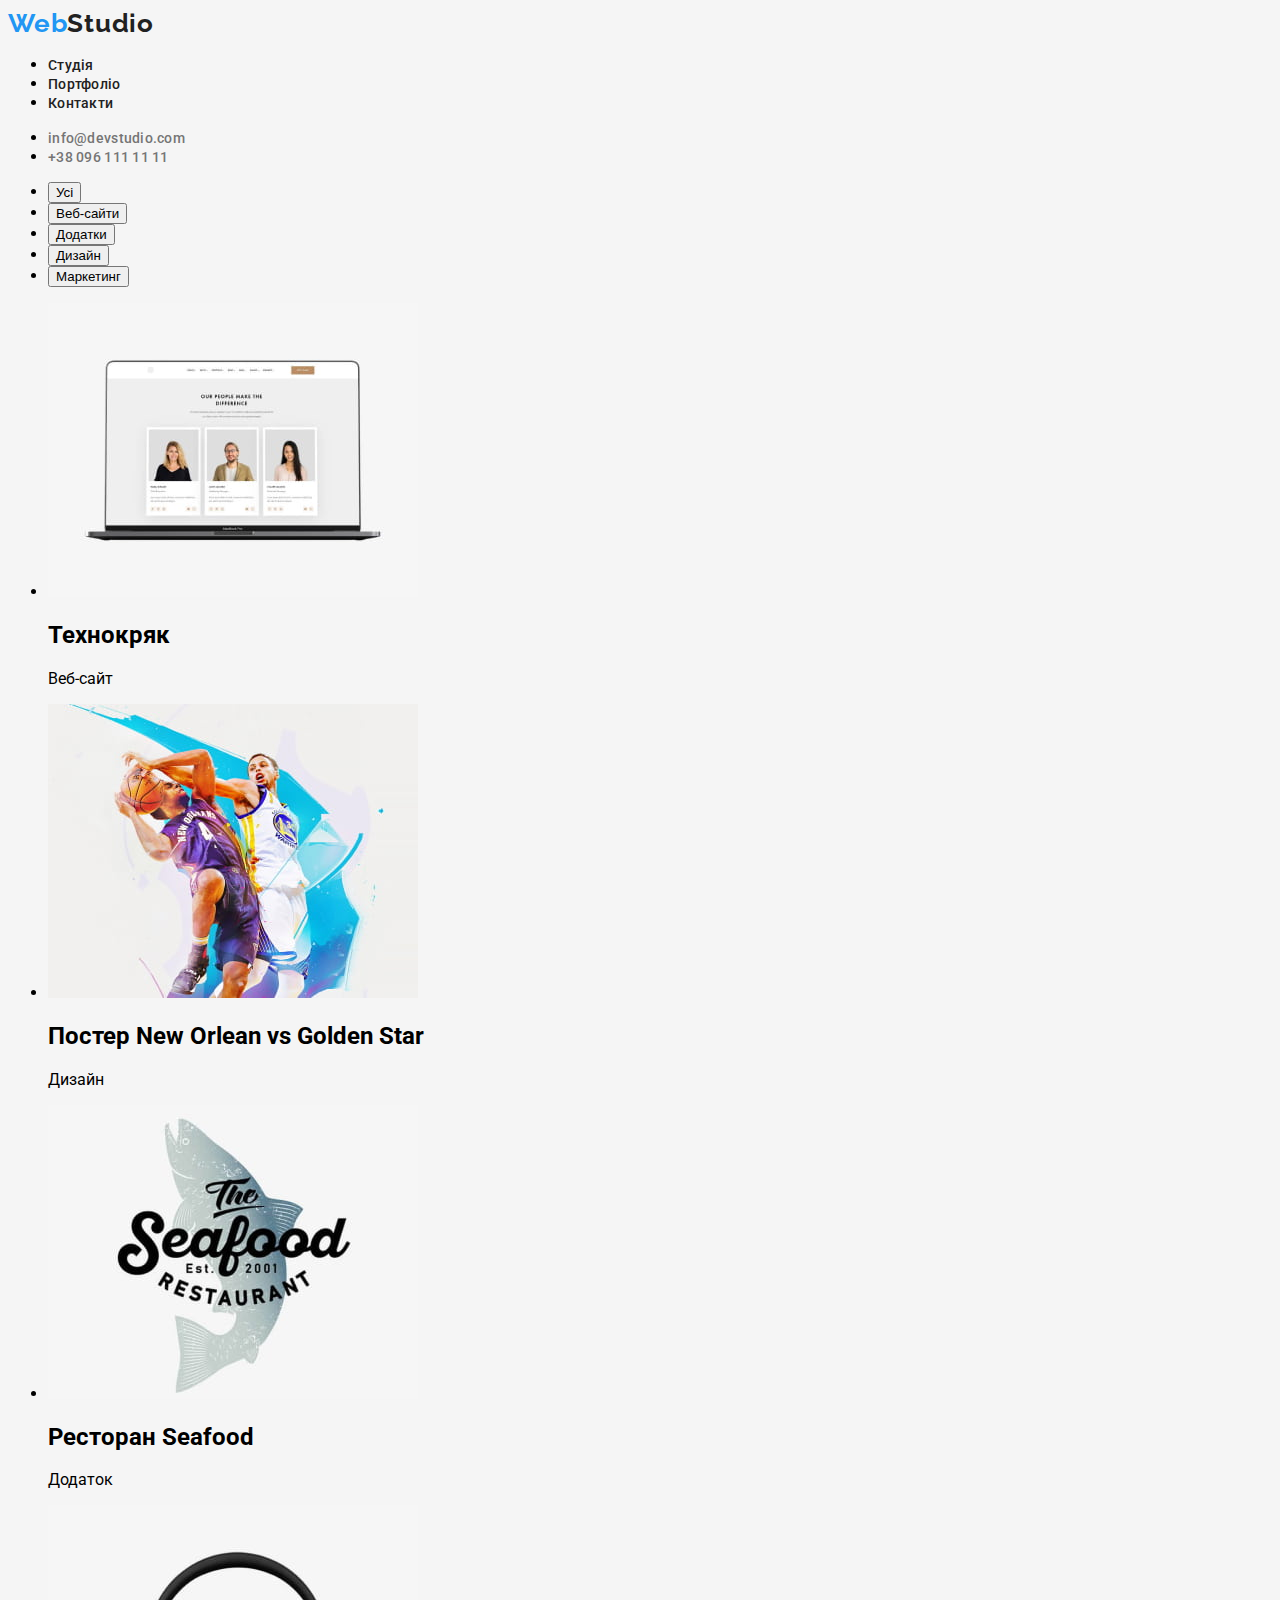
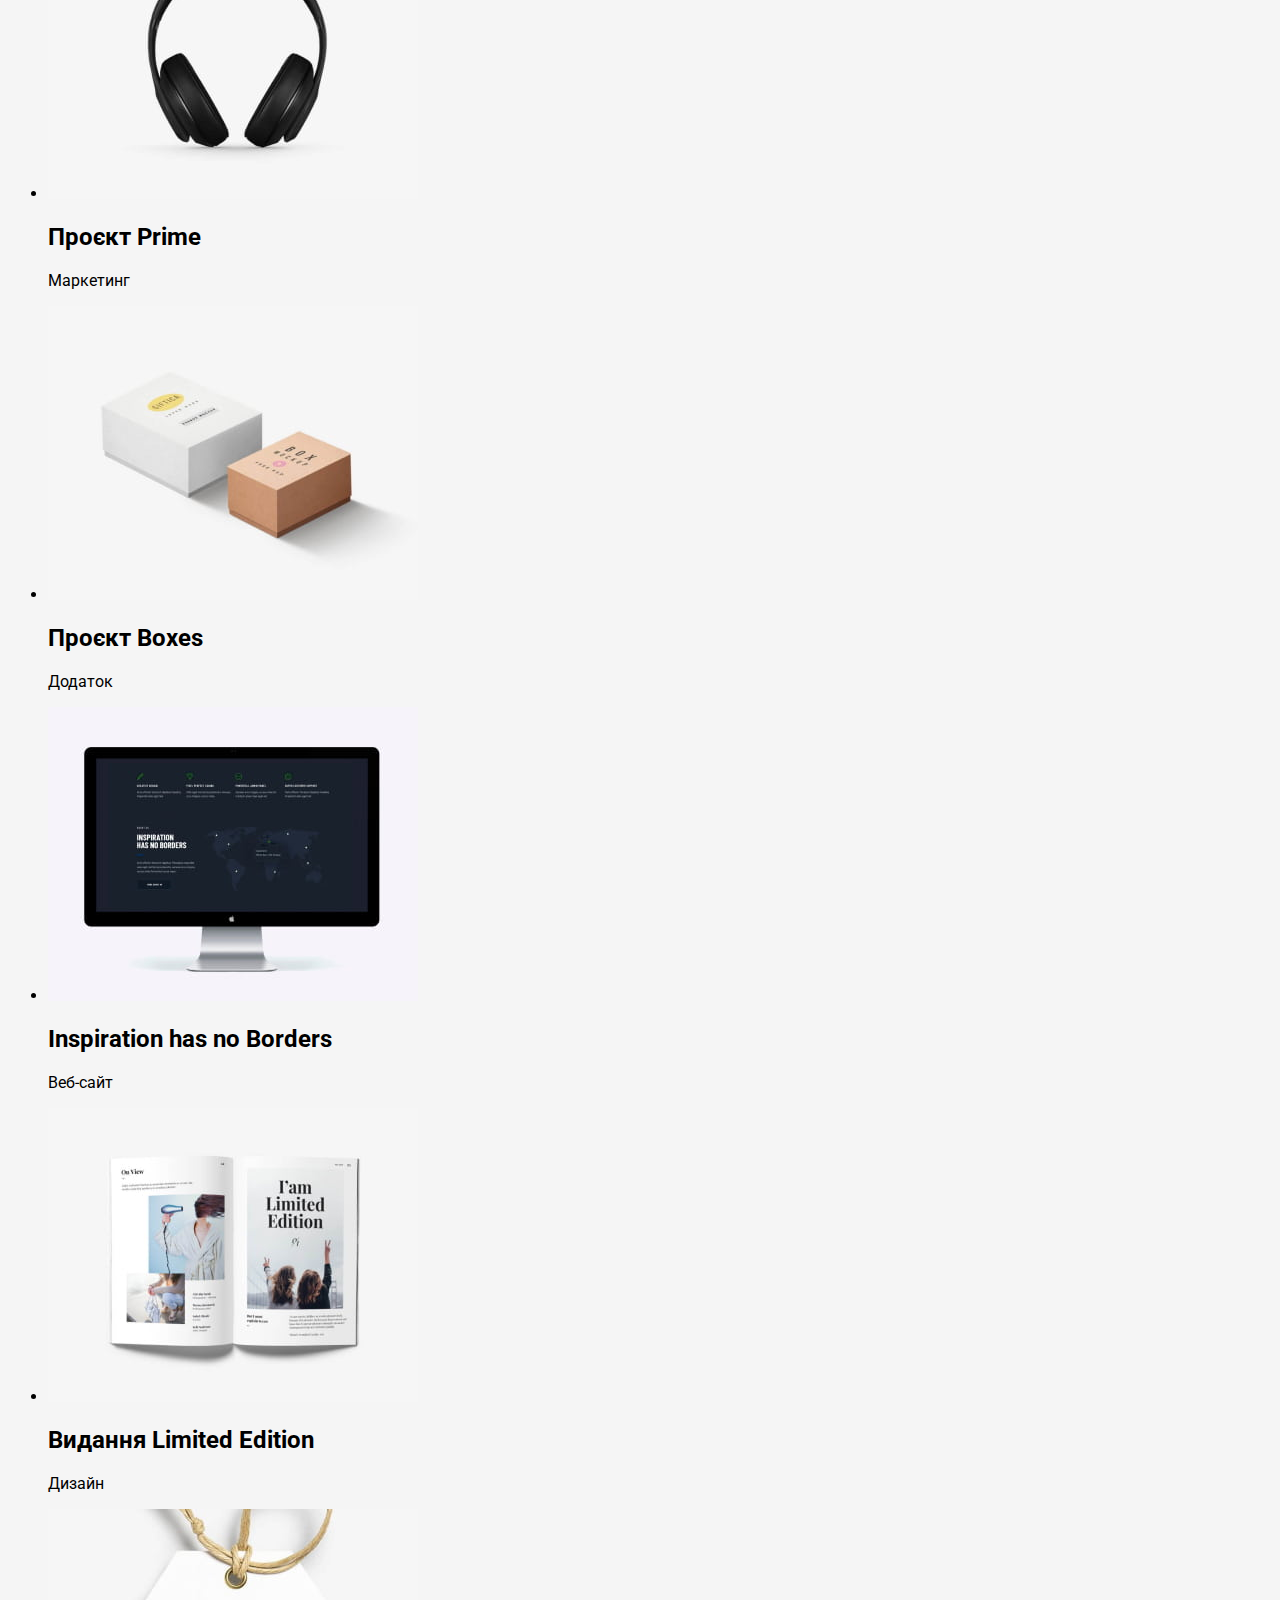
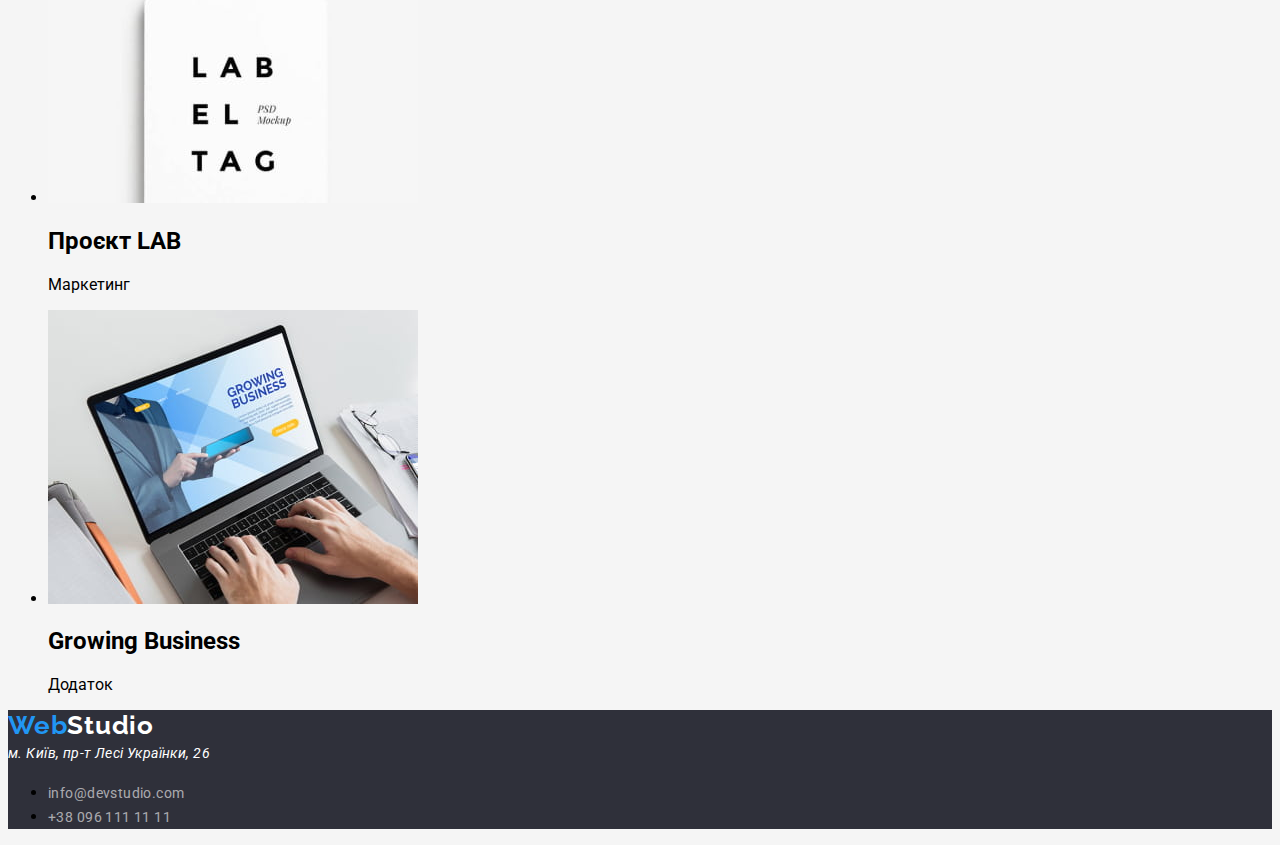
==== portfolio.html @ 37d62a40 "Додано сторінку та підключено стилі" ====
<!DOCTYPE html>
<html lang="uk">

<head>
    <meta charset="UTF-8">
    <meta http-equiv="X-UA-Compatible" content="IE=edge">
    <meta name="viewport" content="width=device-width, initial-scale=1.0">
    <link rel="stylesheet" href="./css/styles.css" />
    <link rel="preconnect" href="https://fonts.googleapis.com">
    <link rel="preconnect" href="https://fonts.gstatic.com" crossorigin>
    <link href="https://fonts.googleapis.com/css2?family=Roboto:wght@400;500;700;900&display=swap" rel="stylesheet">
    <link href="https://fonts.googleapis.com/css2?family=Raleway:wght@700&display=swap" rel="stylesheet">
    <title>WebStudio</title>
</head>
<body>
    <header>
        <nav>
            <a class="logo" href="./index.html" lang="en"><span class="logo-second-color">Web</span>Studio</a>
            <ul>
                <li><a href="#" class="nav-style">Студія</a></li>
                <li><a href="./portfolio.html" class="nav-style">Портфоліо</a></li>
                <li><a href="#" class="nav-style">Контакти</a></li>
            </ul>
        </nav>
        <ul>
            <li><a href="mailto:info@devstudio.com" lang="en" class="nav-contacts">info@devstudio.com</a></li>
            <li><a href="tel:+380961111111" class="nav-contacts">+38 096 111 11 11</a></li>
        </ul>
    </header>

    <main>
        <!-- <h1>Портфоліо</h1> -->
        <ul>
            <li><button type="button" class="#">Усі</button></li>
            <li><button type="button" class="#">Веб-сайти</button></li>
            <li><button type="button" class="#">Додатки</button></li>
            <li><button type="button" class="#">Дизайн</button></li>
            <li><button type="button" class="#">Маркетинг</button></li>
        </ul>
        <ul>
            <li>
                <img src="./images/website.jpg" alt="Веб-сайт" width="370">
                <h2>Технокряк</h2>
                <p>Веб-сайт</p>
            </li>
            <li>
                <img src="./images/poster.jpg" alt="Постер із зображенням баскетбольного поєдинку" width="370">
                <h2>Постер New Orlean vs Golden Star</h2>
                <p>Дизайн</p>
            </li>
            <li>
                <img src="./images/restaurant_logo.jpg" alt="Логотип ресторану морепродуктів" width="370">
                <h2>Ресторан Seafood</h2>
                <p>Додаток</p>
            </li>
            <li>
                <img src="./images/headphones.jpg" alt="Навушники" width="370">
                <h2>Проєкт Prime</h2>
                <p>Маркетинг</p>
            </li>
            <li>
                <img src="./images/boxes.jpg" alt="Дві коробки" width="370">
                <h2>Проєкт Boxes</h2>
                <p>Додаток</p>
            </li>
            <li>
                <img src="./images/computer.jpg" alt="Монітор комп'ютеру" width="370">
                <h2>Inspiration has no Borders</h2>
                <p>Веб-сайт</p>
            </li>
            <li>
                <img src="./images/magazine.jpg" alt="Розгорнутий журнал" width="370">
                <h2>Видання Limited Edition</h2>
                <p>Дизайн</p>
            </li>
            <li>
                <img src="./images/label.jpg" alt="Ярлик із назвою проєкту" width="370">
                <h2>Проєкт LAB</h2>
                <p>Маркетинг</p>
            </li>
            <li>
                <img src="./images/business_app.jpg" alt="Додаток для бізнесу на ноутбуці" width="370">
                <h2>Growing Business</h2>
                <p>Додаток</p>
            </li>
        </ul>
    </main>

    <footer class="footer">
        <a class="logo" href="/" lang="en"><span class="logo-second-color">Web</span><span class="footer-logo">Studio</span></a>
        <address class="adress">м. Київ, пр-т Лесі Українки, 26</address>
        <ul>
            <li><a href="mailto:info@devstudio.com" lang="en" class="footer-contacts">info@devstudio.com</a></li>
            <li><a href="tel:+380961111111" class="footer-contacts">+38 096 111 11 11</a></li>
        </ul>
    </footer>
</body>
</html>
---- css/styles.css ----
:root{
--color-text-primary: #212121;
--color-text-secondary: #757575;
--color-active: #2196F3;
}

body{
font-family: 'Roboto', sans-serif;
background: #F5F5F5;
}

.logo, .logo-second-color{
text-decoration: none;
}

.logo{
    width: 145px;
    height: 31px;
    left: 215px;
    top: 24px;
    font-family: 'Raleway', sans-serif;
    font-weight: 700;
    font-size: 26px;
    line-height: 31px;
    letter-spacing: 0.03em;
    color: var(--color-text-primary);
    }


.logo-second-color{
    color: var(--color-active);
}

.nav-style{
    width: 72px;
    height: 16px;
    left: 548px;
    top: 32px;
    font-weight: 500;
    font-size: 14px;
    line-height: 16px;
    letter-spacing: 0.02em;
    color: var(--color-text-primary);
    text-decoration: none;

}



.nav-contacts{
    color: var(--color-text-secondary);
    height: 16px;
    width: 122px;
    left: 1263px;
    top: 32px;
    font-weight: 500;
    font-size: 14px;
    line-height: 16px;
    letter-spacing: 0.02em;
    text-decoration: none;
}

.nav-style:hover,
.nav-contacts:hover{
    color: var(--color-active);
}

.nav-style:focus-visible,
.nav-contacts:focus-visible {
    color: var(--color-active);
    /* border: 0px; */
}

.hero-section{
    background-color: #2F303A;
    width: 1600px;
    height: 600px;
    left: 0px;
    top: 80px;

}

.hero-title{
    width: 696px;
    height: 120px;
    left: 452px;
    top: 280px;
    position: absolute;
    font-weight: 900;
    font-size: 44px;
    line-height: 60px;
    text-align: center;
    letter-spacing: 0.06em;
    text-transform: uppercase;
    color: #FFFFFF;
}

.hero-button{
    background-color: var(--color-active);
    box-shadow: 0px 4px 4px rgba(0, 0, 0, 0.15);
    position: absolute;
    border-radius: 4px;
    width: 216px;
    height: 50px;
    left: 692px;
    top: 430px;
    /* margin: 692px, 30px, 692px, 200px; */
}

.hero-button-text{
    width: 152px;
    height: 30px;
    left: 724px;
    top: 440px;
    font-weight: 700;
    font-size: 16px;
    line-height: 30px;
    align-items: center;
    text-align: center;
    letter-spacing: 0.06em;
    color: #FFFFFF;
    cursor: pointer;
}

.benefits h3 {
    width: 270px;
        height: 16px;
        left: 215px;
        top: 774px;
        font-weight: 700;
        font-size: 14px;
        line-height: 16px;
        letter-spacing: 0.03em;
}

.benefits p {
    width: 270px;
    height: 72px;
    left: 215px;
    top: 800px;
    font-size: 14px;
    line-height: 24px;
    letter-spacing: 0.03em;
    color: var(--color-text-secondary);
}

.activity > h2 {
    /* position: absolute;
    width: 366px;
    height: 42px;
    left: 617px;
    top: 966px; */
    font-weight: 700;
    font-size: 36px;
    line-height: 42px;
    text-align: center;
    letter-spacing: 0.03em;
    color: var(--color-text-primary);
}

.team > h2 {
    /* position: absolute;
    width: 264px;
    height: 42px;
    left: 668px;
    top: 1540px; */
    font-weight: 700;
    font-size: 36px;
    line-height: 42px;
    text-align: center;
    letter-spacing: 0.03em;
    color: var(--color-text-primary);
}

.team h3{
    /* position: absolute;
    height: 19px;
    top: 1922px; */
    font-weight: 500;
    font-size: 16px;
    line-height: 19px;
    /* text-align: center; */
    letter-spacing: 0.03em;
    color: var(--color-text-primary);
}

.team p{
    /* position: absolute;
        width: 147px;
        height: 19px;
        left: 577px;
        top: 1951px; */
        font-size: 16px;
        line-height: 19px;
        /* text-align: center; */
        letter-spacing: 0.03em;
        color: var(--color-text-secondary);
}

.footer{
    background-color: #2F303A;
}

.footer-logo{
    color: #FFFFFF;
}

.adress{
    
        font-size: 14px;
        line-height: 24px;
        letter-spacing: 0.03em;
        color: #FFFFFF;
}

.footer-contacts{

    font-size: 14px;
    line-height: 24px;
    letter-spacing: 0.03em;
    color: rgba(255, 255, 255, 0.6);
    text-decoration: none;

}
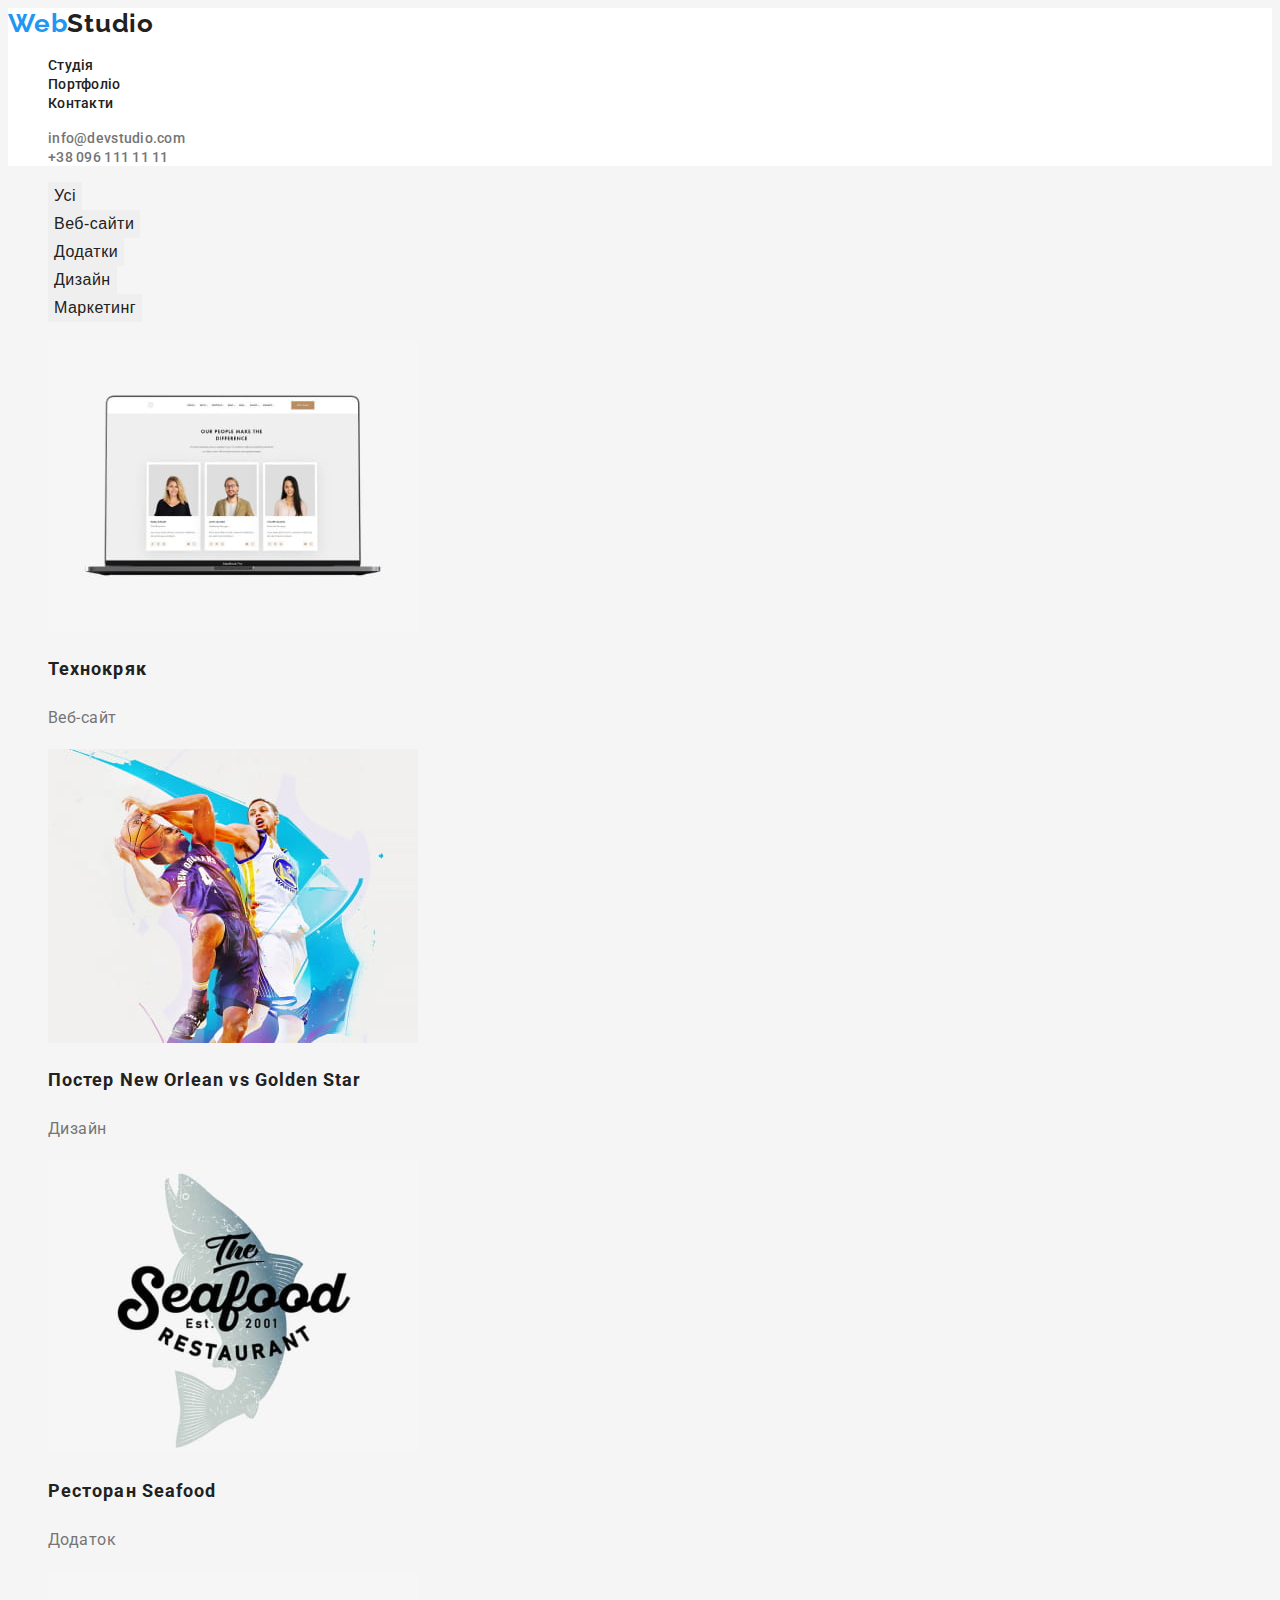
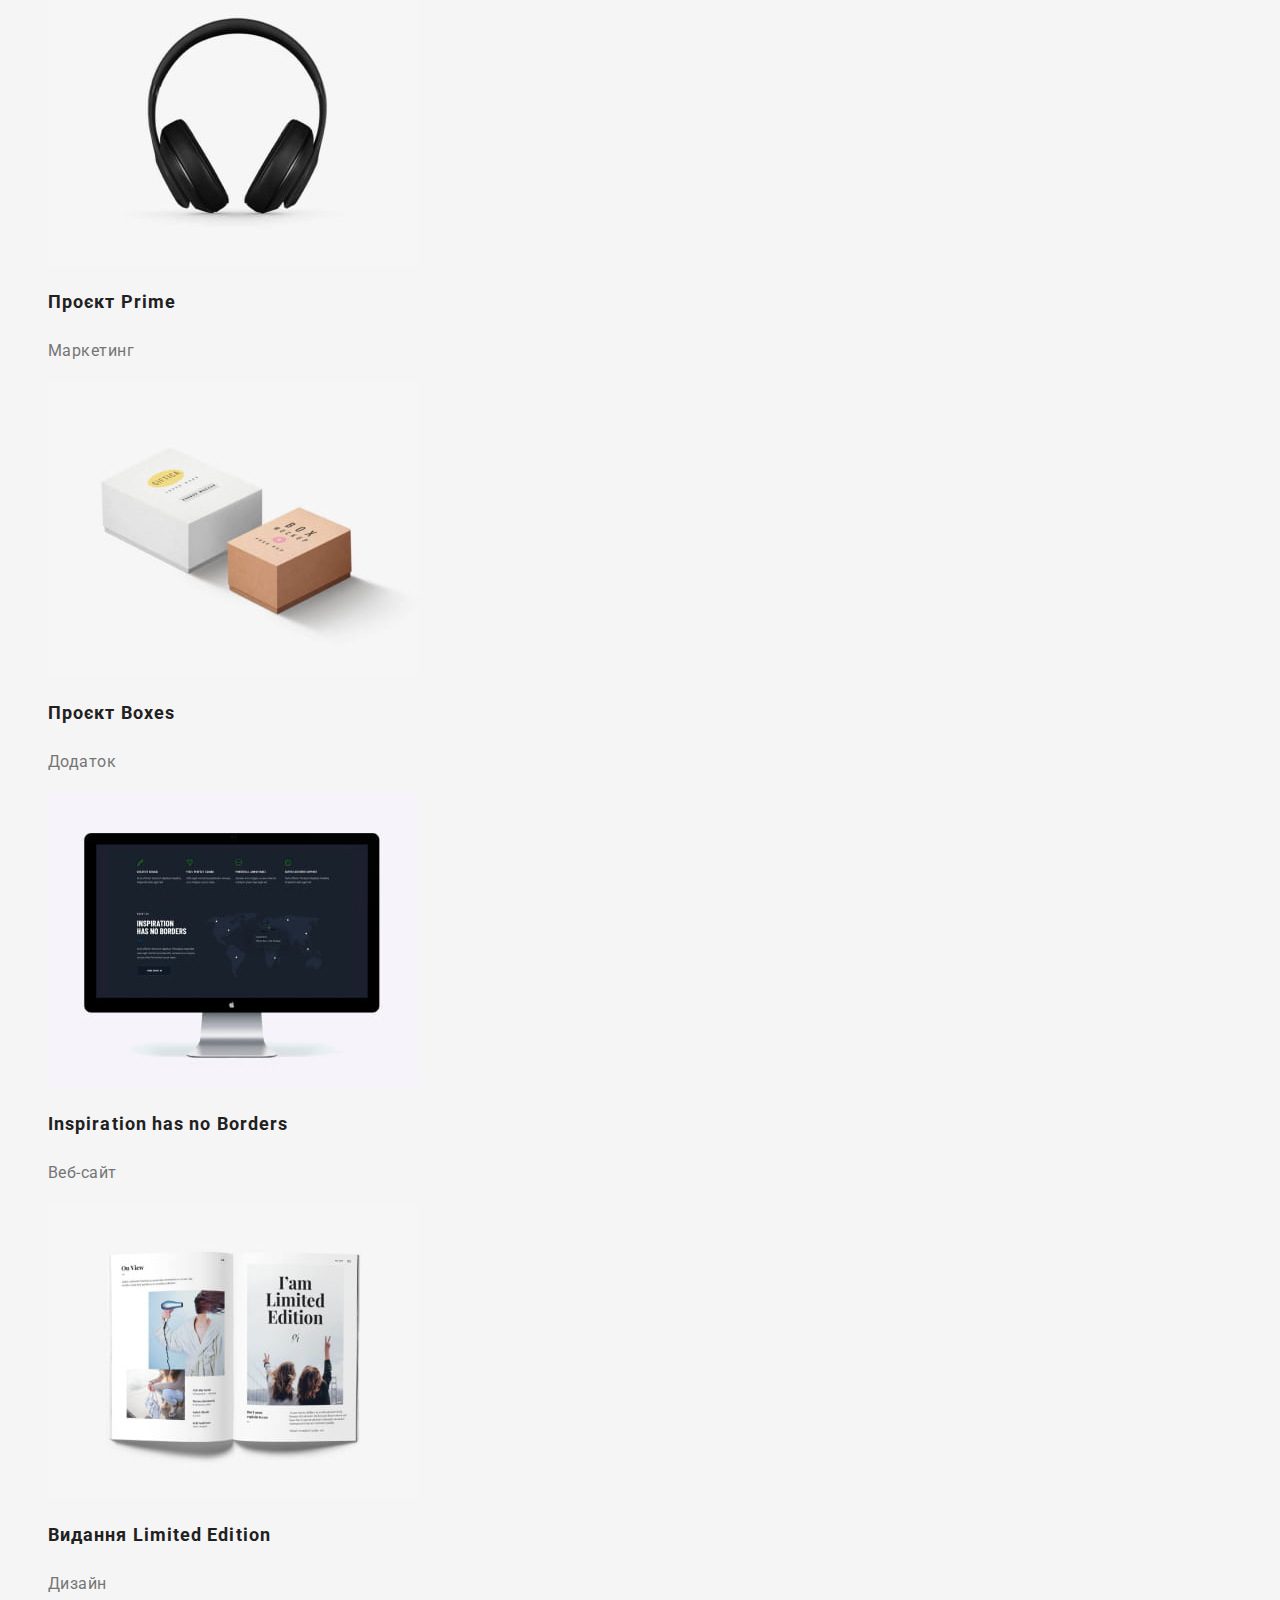
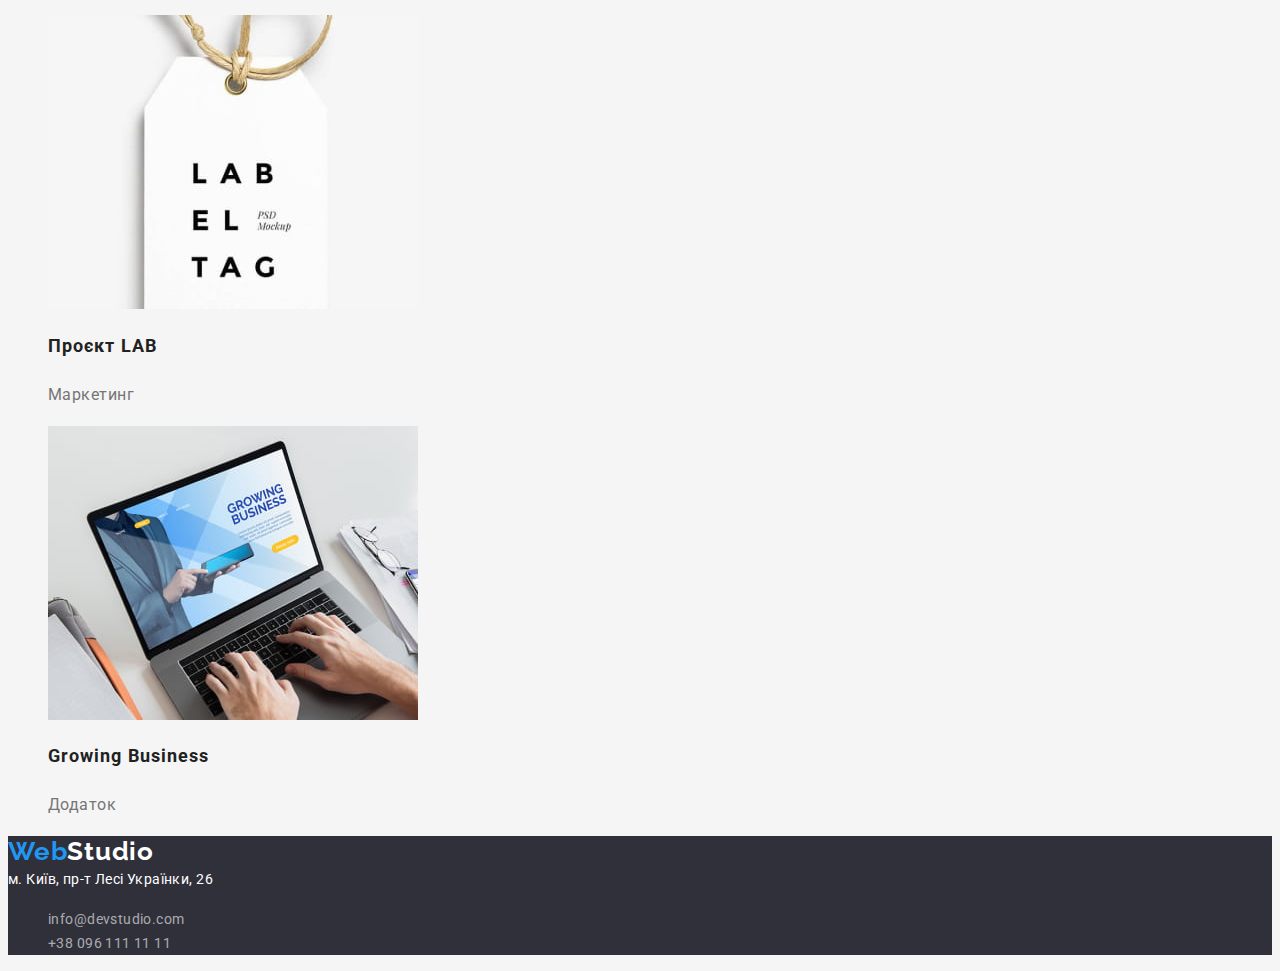
==== commit c77fcce7: "Оновлення у стилях" ====
--- a/portfolio.html
+++ b/portfolio.html
@@ -13,16 +13,16 @@
     <title>WebStudio</title>
 </head>
 <body>
-    <header>
+    <header class="header">
         <nav>
-            <a class="logo" href="./index.html" lang="en"><span class="logo-second-color">Web</span>Studio</a>
-            <ul>
+            <a class="logo" href="/" lang="en"><span class="logo-second-color">Web</span>Studio</a>
+            <ul class="lists-style">
                 <li><a href="#" class="nav-style">Студія</a></li>
                 <li><a href="./portfolio.html" class="nav-style">Портфоліо</a></li>
                 <li><a href="#" class="nav-style">Контакти</a></li>
             </ul>
         </nav>
-        <ul>
+        <ul class="lists-style">
             <li><a href="mailto:info@devstudio.com" lang="en" class="nav-contacts">info@devstudio.com</a></li>
             <li><a href="tel:+380961111111" class="nav-contacts">+38 096 111 11 11</a></li>
         </ul>
@@ -30,66 +30,67 @@
 
     <main>
         <!-- <h1>Портфоліо</h1> -->
-        <ul>
-            <li><button type="button" class="#">Усі</button></li>
-            <li><button type="button" class="#">Веб-сайти</button></li>
-            <li><button type="button" class="#">Додатки</button></li>
-            <li><button type="button" class="#">Дизайн</button></li>
-            <li><button type="button" class="#">Маркетинг</button></li>
+        <ul class="lists-style">
+            <li><button type="button" class="portfolio-buttons"><span class="port-button-text">Усі</span></button></li>
+            <li><button type="button" class="portfolio-buttons"><span class="port-button-text">Веб-сайти</span></button></li>
+            <li><button type="button" class="portfolio-buttons"><span class="port-button-text">Додатки</span></button></li>
+            <li><button type="button" class="portfolio-buttons"><span class="port-button-text">Дизайн</span></button></li>
+            <li><button type="button" class="portfolio-buttons"><span class="port-button-text">Маркетинг</span></button></li>
         </ul>
-        <ul>
+        <ul class="lists-style">
             <li>
                 <img src="./images/website.jpg" alt="Веб-сайт" width="370">
-                <h2>Технокряк</h2>
-                <p>Веб-сайт</p>
+                <h2 class="project-title">Технокряк</h2>
+                <p class="portfolio-project">Веб-сайт</p>
             </li>
             <li>
                 <img src="./images/poster.jpg" alt="Постер із зображенням баскетбольного поєдинку" width="370">
-                <h2>Постер New Orlean vs Golden Star</h2>
-                <p>Дизайн</p>
+                <h2 class="project-title">Постер New Orlean vs Golden Star</h2>
+                <p class="portfolio-project">Дизайн</p>
             </li>
             <li>
                 <img src="./images/restaurant_logo.jpg" alt="Логотип ресторану морепродуктів" width="370">
-                <h2>Ресторан Seafood</h2>
-                <p>Додаток</p>
+                <h2 class="project-title">Ресторан Seafood</h2>
+                <p class="portfolio-project">Додаток</p>
             </li>
             <li>
                 <img src="./images/headphones.jpg" alt="Навушники" width="370">
-                <h2>Проєкт Prime</h2>
-                <p>Маркетинг</p>
+                <h2 class="project-title">Проєкт Prime</h2>
+                <p class="portfolio-project">Маркетинг</p>
             </li>
             <li>
                 <img src="./images/boxes.jpg" alt="Дві коробки" width="370">
-                <h2>Проєкт Boxes</h2>
-                <p>Додаток</p>
+                <h2 class="project-title">Проєкт Boxes</h2>
+                <p class="portfolio-project">Додаток</p>
             </li>
             <li>
                 <img src="./images/computer.jpg" alt="Монітор комп'ютеру" width="370">
-                <h2>Inspiration has no Borders</h2>
-                <p>Веб-сайт</p>
+                <h2 class="project-title">Inspiration has no Borders</h2>
+                <p class="portfolio-project">Веб-сайт</p>
             </li>
             <li>
                 <img src="./images/magazine.jpg" alt="Розгорнутий журнал" width="370">
-                <h2>Видання Limited Edition</h2>
-                <p>Дизайн</p>
+                <h2 class="project-title">Видання Limited Edition</h2>
+                <p class="portfolio-project">Дизайн</p>
             </li>
             <li>
                 <img src="./images/label.jpg" alt="Ярлик із назвою проєкту" width="370">
-                <h2>Проєкт LAB</h2>
-                <p>Маркетинг</p>
+                <h2 class="project-title">Проєкт LAB</h2>
+                <p class="portfolio-project">Маркетинг</p>
             </li>
             <li>
                 <img src="./images/business_app.jpg" alt="Додаток для бізнесу на ноутбуці" width="370">
-                <h2>Growing Business</h2>
-                <p>Додаток</p>
+                <h2 class="project-title">Growing Business</h2>
+                <p class="portfolio-project">Додаток</p>
             </li>
         </ul>
     </main>
 
     <footer class="footer">
-        <a class="logo" href="/" lang="en"><span class="logo-second-color">Web</span><span class="footer-logo">Studio</span></a>
+        <a class="logo" href="/" lang="en"><span class="logo-second-color">Web</span><span
+                class="footer-logo">Studio</span></a>
         <address class="adress">м. Київ, пр-т Лесі Українки, 26</address>
-        <ul>
+        <ul class="lists-style">
             <li><a href="mailto:info@devstudio.com" lang="en" class="footer-contacts">info@devstudio.com</a></li>
             <li><a href="tel:+380961111111" class="footer-contacts">+38 096 111 11 11</a></li>
         </ul>
--- a/css/styles.css
+++ b/css/styles.css
@@ -2,11 +2,17 @@
 --color-text-primary: #212121;
 --color-text-secondary: #757575;
 --color-active: #2196F3;
+--background-color: #F5F5F5;
+--background-color-second:#F5F4FA;
 }
 
 body{
 font-family: 'Roboto', sans-serif;
-background: #F5F5F5;
+background-color: var(--background-color);
+}
+
+.header{
+    background-color: #FFFFFF;
 }
 
 .logo, .logo-second-color{
@@ -158,6 +164,10 @@
     color: var(--color-text-primary);
 }
 
+.team{
+    background-color: var(--background-color-second);
+}
+
 .team > h2 {
     /* position: absolute;
     width: 264px;
@@ -211,6 +221,7 @@
         line-height: 24px;
         letter-spacing: 0.03em;
         color: #FFFFFF;
+        font-style: normal;
 }
 
 .footer-contacts{
@@ -220,5 +231,55 @@
     letter-spacing: 0.03em;
     color: rgba(255, 255, 255, 0.6);
     text-decoration: none;
-
+}
+
+.lists-style{
+    list-style-type: none;
+}
+
+/* Сторінка портфоліо */
+
+.portfolio-buttons{
+/* width: 125px;
+    height: 38px;
+    left: 593px;
+    top: 174px; */
+    color: #F5F4FA;
+    border: 0px;
+}
+
+.portfolio-buttons:hover, 
+.portfolio-buttons:focus-visible {
+    background-color: var(--color-active);
+/* color: #FFFFFF; */
+}
+
+.port-button-text{
+    color: var(--color-text-primary);
+    font-weight: 500;
+    font-size: 16px;
+    line-height: 26px;
+    text-align: center;
+    letter-spacing: 0.03em;
+
+}
+
+.port-button-text:hover,
+.port-button-text:focus-visible {
+    color: #FFFFFF;
+}
+
+.project-title{
+    font-weight: 700;
+    font-size: 18px;
+    line-height: 36px;
+    letter-spacing: 0.06em; 
+    color: var(--color-text-primary);
+}
+
+.portfolio-project{
+    font-size: 16px;
+    line-height: 30px;
+    letter-spacing: 0.03em;
+    color: var(--color-text-secondary);
 }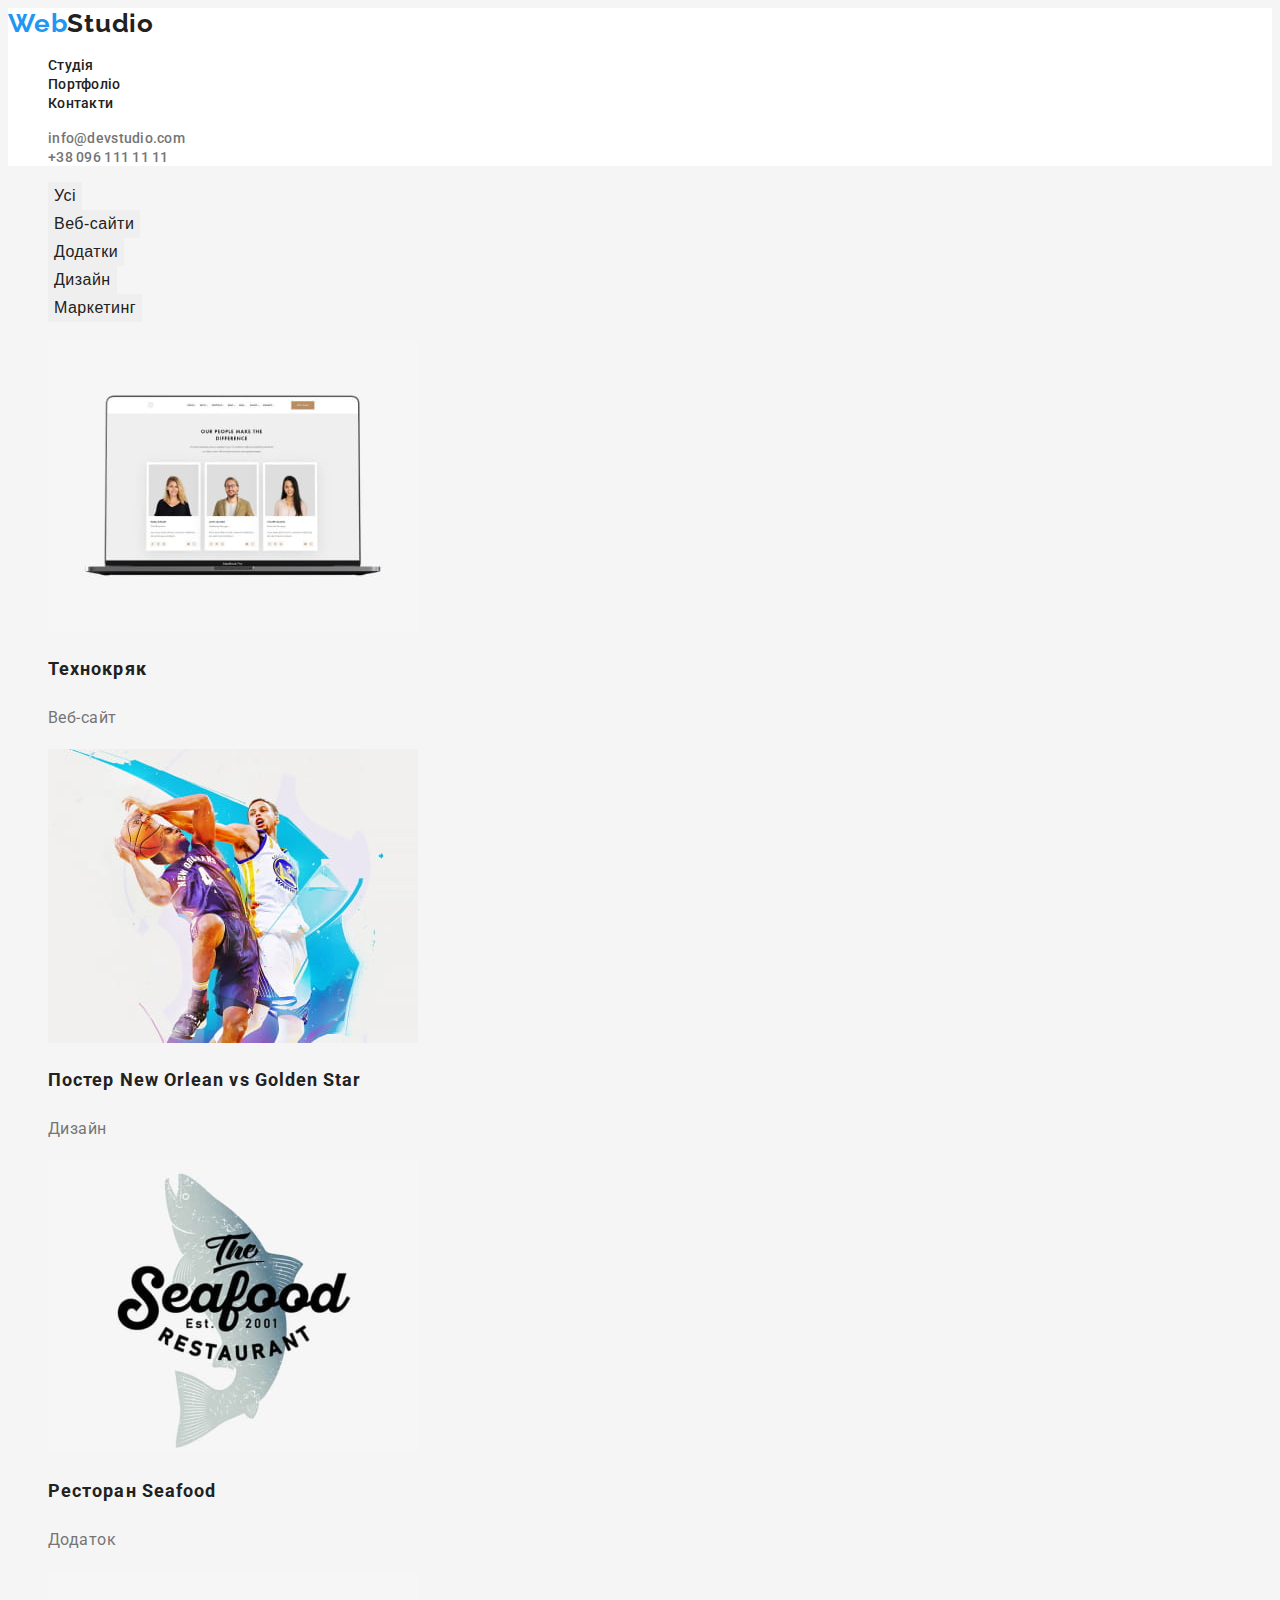
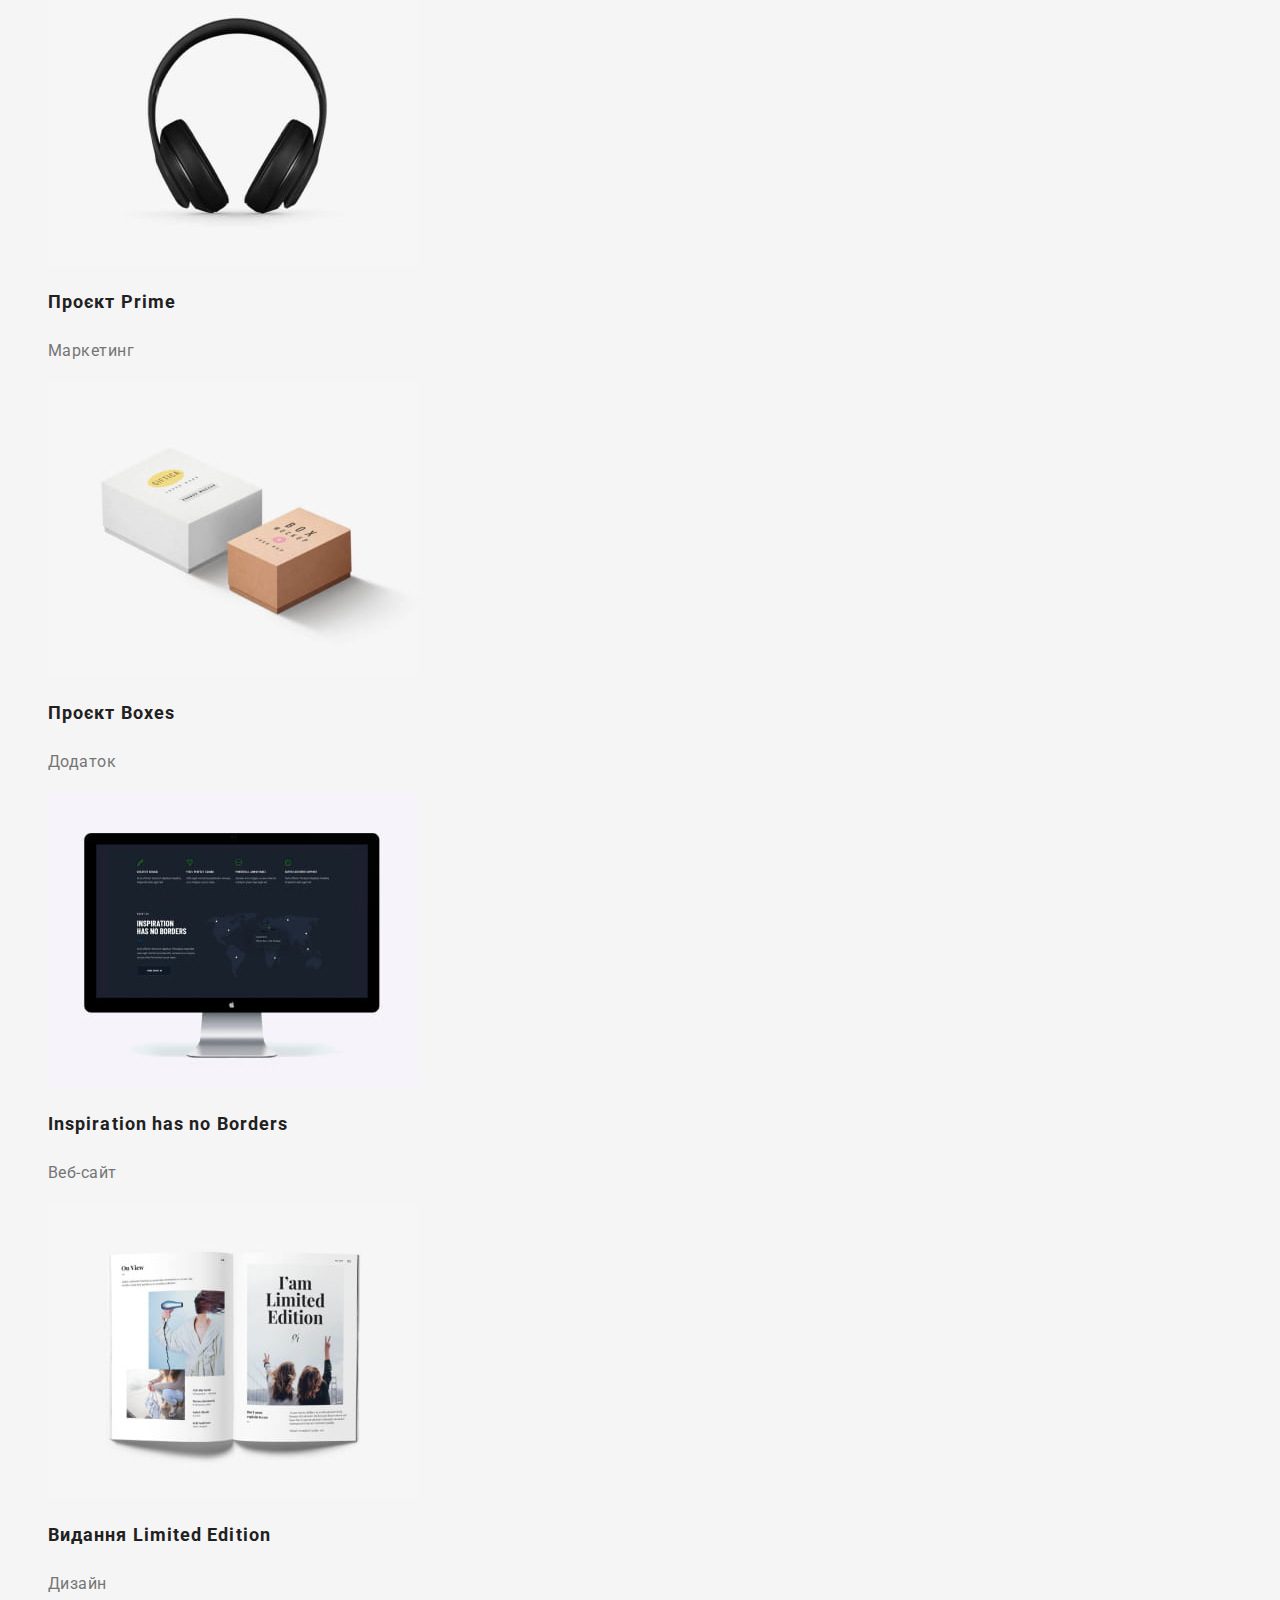
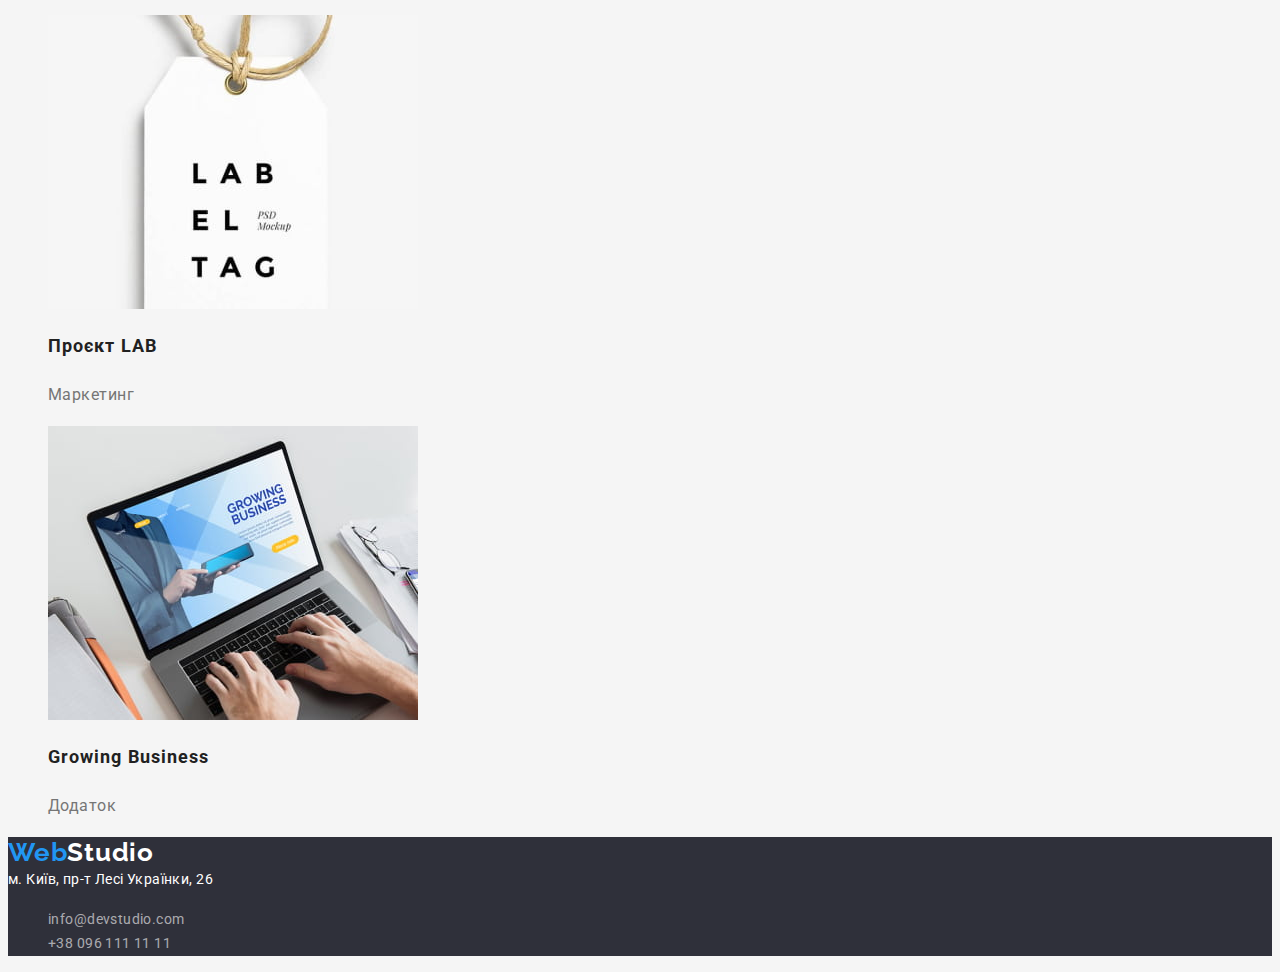
==== commit ae32b113: "Шрифти кнопок та навігація" ====
--- a/portfolio.html
+++ b/portfolio.html
@@ -15,9 +15,9 @@
 <body>
     <header class="header">
         <nav>
-            <a class="logo" href="/" lang="en"><span class="logo-second-color">Web</span>Studio</a>
+            <a class="logo" href="./index.html" lang="en"><span class="logo-second-color">Web</span>Studio</a>
             <ul class="lists-style">
-                <li><a href="#" class="nav-style">Студія</a></li>
+                <li><a href="./index.html" class="nav-style">Студія</a></li>
                 <li><a href="./portfolio.html" class="nav-style">Портфоліо</a></li>
                 <li><a href="#" class="nav-style">Контакти</a></li>
             </ul>
@@ -29,61 +29,63 @@
     </header>
 
     <main>
-        <!-- <h1>Портфоліо</h1> -->
-        <ul class="lists-style">
-            <li><button type="button" class="portfolio-buttons"><span class="port-button-text">Усі</span></button></li>
-            <li><button type="button" class="portfolio-buttons"><span class="port-button-text">Веб-сайти</span></button></li>
-            <li><button type="button" class="portfolio-buttons"><span class="port-button-text">Додатки</span></button></li>
-            <li><button type="button" class="portfolio-buttons"><span class="port-button-text">Дизайн</span></button></li>
-            <li><button type="button" class="portfolio-buttons"><span class="port-button-text">Маркетинг</span></button></li>
-        </ul>
-        <ul class="lists-style">
-            <li>
-                <img src="./images/website.jpg" alt="Веб-сайт" width="370">
-                <h2 class="project-title">Технокряк</h2>
-                <p class="portfolio-project">Веб-сайт</p>
-            </li>
-            <li>
-                <img src="./images/poster.jpg" alt="Постер із зображенням баскетбольного поєдинку" width="370">
-                <h2 class="project-title">Постер New Orlean vs Golden Star</h2>
-                <p class="portfolio-project">Дизайн</p>
-            </li>
-            <li>
-                <img src="./images/restaurant_logo.jpg" alt="Логотип ресторану морепродуктів" width="370">
-                <h2 class="project-title">Ресторан Seafood</h2>
-                <p class="portfolio-project">Додаток</p>
-            </li>
-            <li>
-                <img src="./images/headphones.jpg" alt="Навушники" width="370">
-                <h2 class="project-title">Проєкт Prime</h2>
-                <p class="portfolio-project">Маркетинг</p>
-            </li>
-            <li>
-                <img src="./images/boxes.jpg" alt="Дві коробки" width="370">
-                <h2 class="project-title">Проєкт Boxes</h2>
-                <p class="portfolio-project">Додаток</p>
-            </li>
-            <li>
-                <img src="./images/computer.jpg" alt="Монітор комп'ютеру" width="370">
-                <h2 class="project-title">Inspiration has no Borders</h2>
-                <p class="portfolio-project">Веб-сайт</p>
-            </li>
-            <li>
-                <img src="./images/magazine.jpg" alt="Розгорнутий журнал" width="370">
-                <h2 class="project-title">Видання Limited Edition</h2>
-                <p class="portfolio-project">Дизайн</p>
-            </li>
-            <li>
-                <img src="./images/label.jpg" alt="Ярлик із назвою проєкту" width="370">
-                <h2 class="project-title">Проєкт LAB</h2>
-                <p class="portfolio-project">Маркетинг</p>
-            </li>
-            <li>
-                <img src="./images/business_app.jpg" alt="Додаток для бізнесу на ноутбуці" width="370">
-                <h2 class="project-title">Growing Business</h2>
-                <p class="portfolio-project">Додаток</p>
-            </li>
-        </ul>
+        <section>
+            <!-- <h1>Портфоліо</h1> -->
+            <ul class="lists-style">
+                <li><button type="button" class="portfolio-buttons"><span class="port-button-text">Усі</span></button></li>
+                <li><button type="button" class="portfolio-buttons"><span class="port-button-text">Веб-сайти</span></button></li>
+                <li><button type="button" class="portfolio-buttons"><span class="port-button-text">Додатки</span></button></li>
+                <li><button type="button" class="portfolio-buttons"><span class="port-button-text">Дизайн</span></button></li>
+                <li><button type="button" class="portfolio-buttons"><span class="port-button-text">Маркетинг</span></button></li>
+            </ul>
+            <ul class="lists-style">
+                <li>
+                    <img src="./images/website.jpg" alt="Веб-сайт" width="370">
+                    <h2 class="project-title">Технокряк</h2>
+                    <p class="portfolio-project">Веб-сайт</p>
+                </li>
+                <li>
+                    <img src="./images/poster.jpg" alt="Постер із зображенням баскетбольного поєдинку" width="370">
+                    <h2 class="project-title">Постер New Orlean vs Golden Star</h2>
+                    <p class="portfolio-project">Дизайн</p>
+                </li>
+                <li>
+                    <img src="./images/restaurant_logo.jpg" alt="Логотип ресторану морепродуктів" width="370">
+                    <h2 class="project-title">Ресторан Seafood</h2>
+                    <p class="portfolio-project">Додаток</p>
+                </li>
+                <li>
+                    <img src="./images/headphones.jpg" alt="Навушники" width="370">
+                    <h2 class="project-title">Проєкт Prime</h2>
+                    <p class="portfolio-project">Маркетинг</p>
+                </li>
+                <li>
+                    <img src="./images/boxes.jpg" alt="Дві коробки" width="370">
+                    <h2 class="project-title">Проєкт Boxes</h2>
+                    <p class="portfolio-project">Додаток</p>
+                </li>
+                <li>
+                    <img src="./images/computer.jpg" alt="Монітор комп'ютеру" width="370">
+                    <h2 class="project-title">Inspiration has no Borders</h2>
+                    <p class="portfolio-project">Веб-сайт</p>
+                </li>
+                <li>
+                    <img src="./images/magazine.jpg" alt="Розгорнутий журнал" width="370">
+                    <h2 class="project-title">Видання Limited Edition</h2>
+                    <p class="portfolio-project">Дизайн</p>
+                </li>
+                <li>
+                    <img src="./images/label.jpg" alt="Ярлик із назвою проєкту" width="370">
+                    <h2 class="project-title">Проєкт LAB</h2>
+                    <p class="portfolio-project">Маркетинг</p>
+                </li>
+                <li>
+                    <img src="./images/business_app.jpg" alt="Додаток для бізнесу на ноутбуці" width="370">
+                    <h2 class="project-title">Growing Business</h2>
+                    <p class="portfolio-project">Додаток</p>
+                </li>
+            </ul>
+        </section>
     </main>
 
     <footer class="footer">
--- a/css/styles.css
+++ b/css/styles.css
@@ -4,6 +4,7 @@
 --color-active: #2196F3;
 --background-color: #F5F5F5;
 --background-color-second:#F5F4FA;
+--background-color-hero-footer:#2F303A;
 }
 
 body{
@@ -16,18 +17,14 @@
 }
 
 .logo, .logo-second-color{
-text-decoration: none;
+    text-decoration: none;
 }
 
 .logo{
-    width: 145px;
-    height: 31px;
-    left: 215px;
-    top: 24px;
     font-family: 'Raleway', sans-serif;
     font-weight: 700;
     font-size: 26px;
-    line-height: 31px;
+    line-height: 1.2;
     letter-spacing: 0.03em;
     color: var(--color-text-primary);
     }
@@ -38,30 +35,19 @@
 }
 
 .nav-style{
-    width: 72px;
-    height: 16px;
-    left: 548px;
-    top: 32px;
-    font-weight: 500;
-    font-size: 14px;
-    line-height: 16px;
+    font-weight: 500;
+    font-size: 14px;
+    line-height: 1.14;
     letter-spacing: 0.02em;
     color: var(--color-text-primary);
     text-decoration: none;
-
-}
-
-
+}
 
 .nav-contacts{
     color: var(--color-text-secondary);
-    height: 16px;
-    width: 122px;
-    left: 1263px;
-    top: 32px;
-    font-weight: 500;
-    font-size: 14px;
-    line-height: 16px;
+    font-weight: 500;
+    font-size: 14px;
+    line-height: 1.14;
     letter-spacing: 0.02em;
     text-decoration: none;
 }
@@ -71,30 +57,20 @@
     color: var(--color-active);
 }
 
-.nav-style:focus-visible,
-.nav-contacts:focus-visible {
+.nav-style:focus,
+.nav-contacts:focus {
     color: var(--color-active);
     /* border: 0px; */
 }
 
 .hero-section{
-    background-color: #2F303A;
-    width: 1600px;
-    height: 600px;
-    left: 0px;
-    top: 80px;
-
+    background-color: var(--background-color-hero-footer);
 }
 
 .hero-title{
-    width: 696px;
-    height: 120px;
-    left: 452px;
-    top: 280px;
-    position: absolute;
     font-weight: 900;
     font-size: 44px;
-    line-height: 60px;
+    line-height: 1.36;
     text-align: center;
     letter-spacing: 0.06em;
     text-transform: uppercase;
@@ -104,23 +80,14 @@
 .hero-button{
     background-color: var(--color-active);
     box-shadow: 0px 4px 4px rgba(0, 0, 0, 0.15);
-    position: absolute;
     border-radius: 4px;
-    width: 216px;
-    height: 50px;
-    left: 692px;
-    top: 430px;
-    /* margin: 692px, 30px, 692px, 200px; */
+    font-family: 'Roboto', sans-serif;  
 }
 
 .hero-button-text{
-    width: 152px;
-    height: 30px;
-    left: 724px;
-    top: 440px;
     font-weight: 700;
     font-size: 16px;
-    line-height: 30px;
+    line-height: 1.875;
     align-items: center;
     text-align: center;
     letter-spacing: 0.06em;
@@ -128,37 +95,22 @@
     cursor: pointer;
 }
 
-.benefits h3 {
-    width: 270px;
-        height: 16px;
-        left: 215px;
-        top: 774px;
-        font-weight: 700;
-        font-size: 14px;
-        line-height: 16px;
-        letter-spacing: 0.03em;
-}
-
-.benefits p {
-    width: 270px;
-    height: 72px;
-    left: 215px;
-    top: 800px;
-    font-size: 14px;
-    line-height: 24px;
-    letter-spacing: 0.03em;
-    color: var(--color-text-secondary);
-}
-
-.activity > h2 {
-    /* position: absolute;
-    width: 366px;
-    height: 42px;
-    left: 617px;
-    top: 966px; */
-    font-weight: 700;
+.benefits-titles{
+    font-size: 14px;
+    line-height: 1.14;
+    letter-spacing: 0.03em;
+}
+
+.benefits-text{
+    font-size: 14px;
+    line-height: 1.71;
+    letter-spacing: 0.03em;
+    color: var(--color-text-secondary);
+}
+
+.activity-title, .team-title {
     font-size: 36px;
-    line-height: 42px;
+    line-height: 1.17;
     text-align: center;
     letter-spacing: 0.03em;
     color: var(--color-text-primary);
@@ -168,47 +120,23 @@
     background-color: var(--background-color-second);
 }
 
-.team > h2 {
-    /* position: absolute;
-    width: 264px;
-    height: 42px;
-    left: 668px;
-    top: 1540px; */
-    font-weight: 700;
-    font-size: 36px;
-    line-height: 42px;
-    text-align: center;
-    letter-spacing: 0.03em;
-    color: var(--color-text-primary);
-}
-
-.team h3{
-    /* position: absolute;
-    height: 19px;
-    top: 1922px; */
-    font-weight: 500;
-    font-size: 16px;
-    line-height: 19px;
-    /* text-align: center; */
-    letter-spacing: 0.03em;
-    color: var(--color-text-primary);
-}
-
-.team p{
-    /* position: absolute;
-        width: 147px;
-        height: 19px;
-        left: 577px;
-        top: 1951px; */
-        font-size: 16px;
-        line-height: 19px;
-        /* text-align: center; */
-        letter-spacing: 0.03em;
-        color: var(--color-text-secondary);
+.team-workers{
+    font-weight: 500;
+    font-size: 16px;
+    line-height: 1.19;
+    letter-spacing: 0.03em;
+    color: var(--color-text-primary);
+}
+
+.job-title{
+    font-size: 16px;
+    line-height: 1.19;
+    letter-spacing: 0.03em;
+    color: var(--color-text-secondary);
 }
 
 .footer{
-    background-color: #2F303A;
+    background-color: var(--background-color-hero-footer);
 }
 
 .footer-logo{
@@ -216,18 +144,16 @@
 }
 
 .adress{
-    
-        font-size: 14px;
-        line-height: 24px;
-        letter-spacing: 0.03em;
-        color: #FFFFFF;
-        font-style: normal;
+    font-size: 14px;
+    line-height: 1.71;
+    letter-spacing: 0.03em;
+    color: #FFFFFF;
+    font-style: normal;
 }
 
 .footer-contacts{
-
-    font-size: 14px;
-    line-height: 24px;
+    font-size: 14px;
+    line-height: 1.71;
     letter-spacing: 0.03em;
     color: rgba(255, 255, 255, 0.6);
     text-decoration: none;
@@ -240,16 +166,15 @@
 /* Сторінка портфоліо */
 
 .portfolio-buttons{
-/* width: 125px;
-    height: 38px;
-    left: 593px;
-    top: 174px; */
     color: #F5F4FA;
     border: 0px;
+    font-weight: 500;
+    font-size: 16px;
+    line-height: 1.625;
 }
 
 .portfolio-buttons:hover, 
-.portfolio-buttons:focus-visible {
+.portfolio-buttons:focus {
     background-color: var(--color-active);
 /* color: #FFFFFF; */
 }
@@ -258,28 +183,27 @@
     color: var(--color-text-primary);
     font-weight: 500;
     font-size: 16px;
-    line-height: 26px;
+    line-height: 1.625;
     text-align: center;
     letter-spacing: 0.03em;
 
 }
 
 .port-button-text:hover,
-.port-button-text:focus-visible {
+.port-button-text:focus {
     color: #FFFFFF;
 }
 
 .project-title{
-    font-weight: 700;
     font-size: 18px;
-    line-height: 36px;
+    line-height: 2;
     letter-spacing: 0.06em; 
     color: var(--color-text-primary);
 }
 
 .portfolio-project{
     font-size: 16px;
-    line-height: 30px;
+    line-height: 1.875;
     letter-spacing: 0.03em;
     color: var(--color-text-secondary);
 }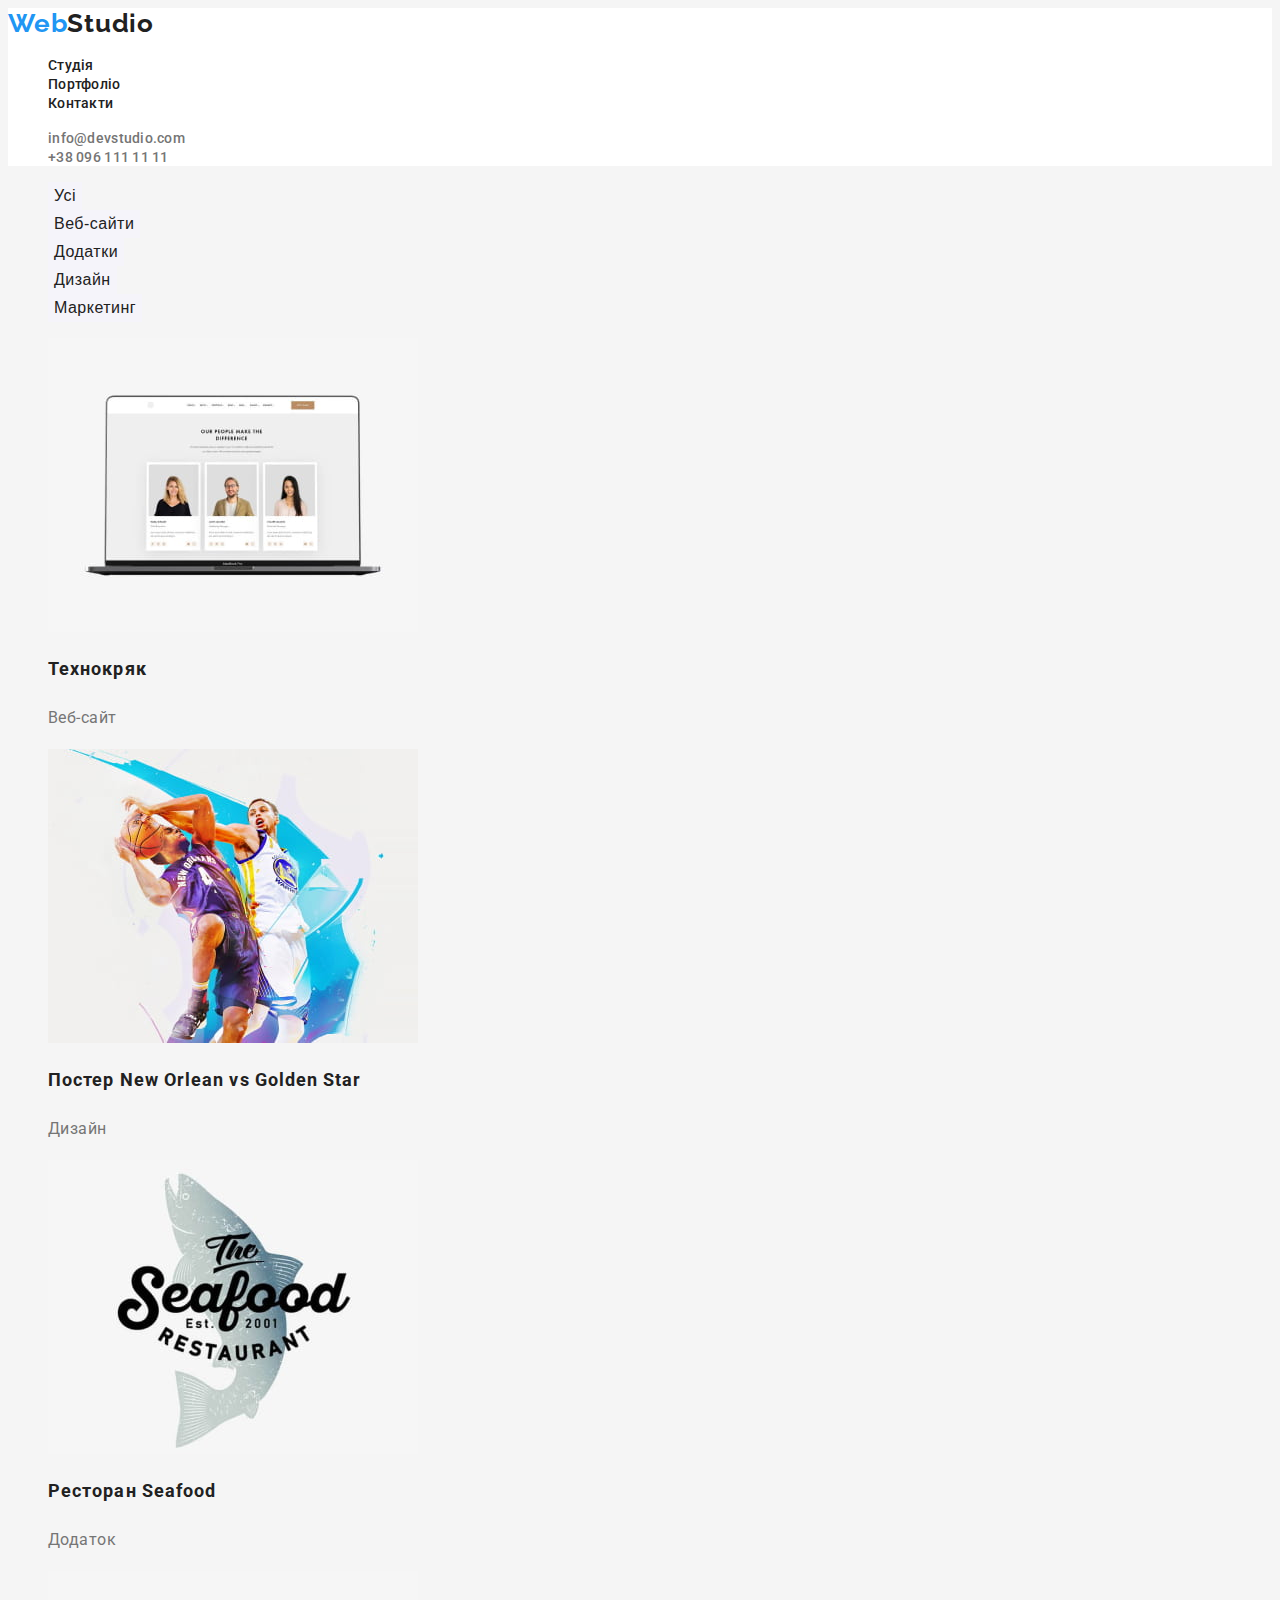
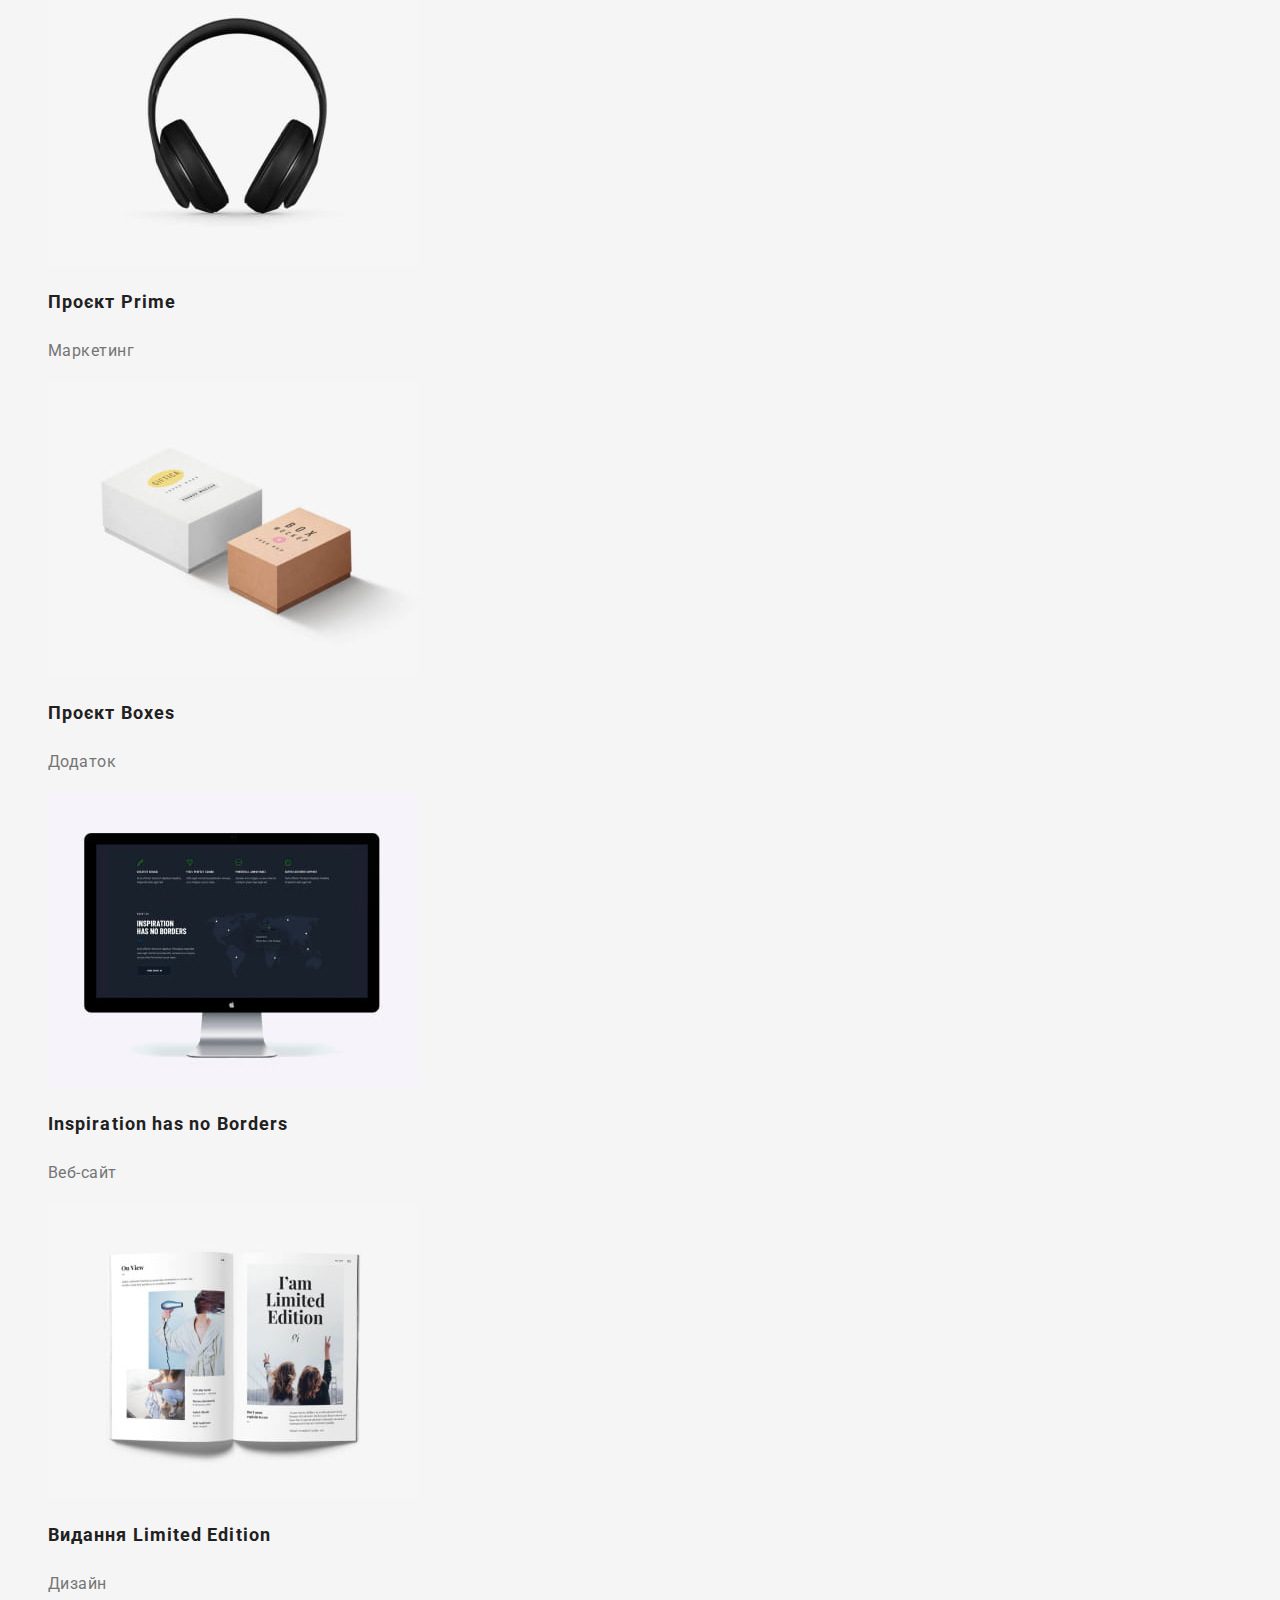
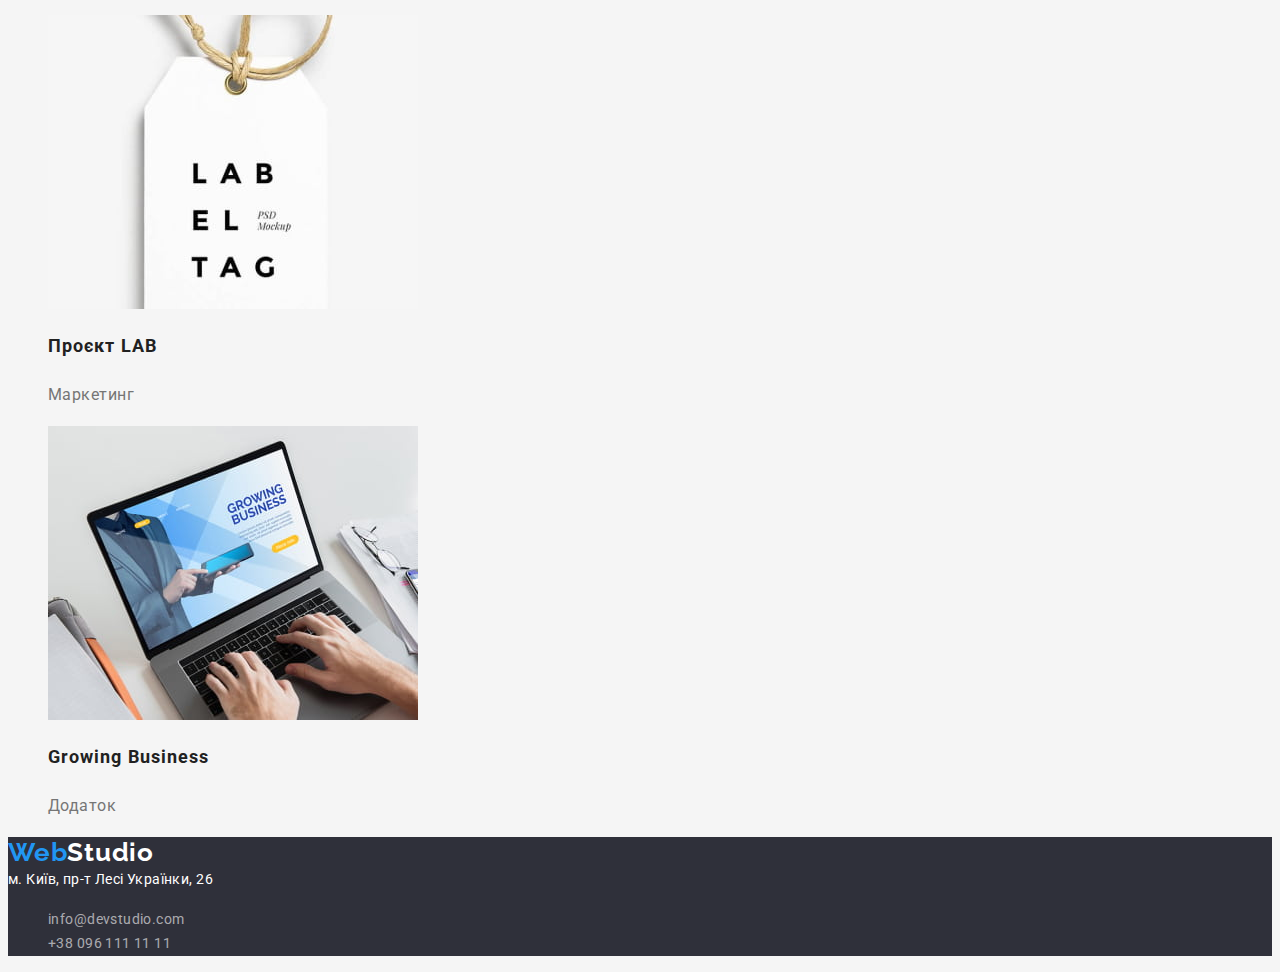
==== commit e292c14e: "Зміни у стилях кнопки" ====
--- a/portfolio.html
+++ b/portfolio.html
@@ -32,11 +32,11 @@
         <section>
             <!-- <h1>Портфоліо</h1> -->
             <ul class="lists-style">
-                <li><button type="button" class="portfolio-buttons"><span class="port-button-text">Усі</span></button></li>
-                <li><button type="button" class="portfolio-buttons"><span class="port-button-text">Веб-сайти</span></button></li>
-                <li><button type="button" class="portfolio-buttons"><span class="port-button-text">Додатки</span></button></li>
-                <li><button type="button" class="portfolio-buttons"><span class="port-button-text">Дизайн</span></button></li>
-                <li><button type="button" class="portfolio-buttons"><span class="port-button-text">Маркетинг</span></button></li>
+                <li><button type="button" class="portfolio-buttons">Усі</button></li>
+                <li><button type="button" class="portfolio-buttons">Веб-сайти</button></li>
+                <li><button type="button" class="portfolio-buttons">Додатки</button></li>
+                <li><button type="button" class="portfolio-buttons">Дизайн</button></li>
+                <li><button type="button" class="portfolio-buttons">Маркетинг</button></li>
             </ul>
             <ul class="lists-style">
                 <li>
--- a/css/styles.css
+++ b/css/styles.css
@@ -79,20 +79,17 @@
 
 .hero-button{
     background-color: var(--color-active);
-    box-shadow: 0px 4px 4px rgba(0, 0, 0, 0.15);
-    border-radius: 4px;
-    font-family: 'Roboto', sans-serif;  
-}
-
-.hero-button-text{
+    color: #FFFFFF;
     font-weight: 700;
     font-size: 16px;
     line-height: 1.875;
     align-items: center;
     text-align: center;
     letter-spacing: 0.06em;
-    color: #FFFFFF;
     cursor: pointer;
+    box-shadow: 0px 4px 4px rgba(0, 0, 0, 0.15);
+    border-radius: 4px;
+    font-family: 'Roboto', sans-serif;  
 }
 
 .benefits-titles{
@@ -166,31 +163,19 @@
 /* Сторінка портфоліо */
 
 .portfolio-buttons{
-    color: #F5F4FA;
+    background-color: var(--background-color-second);
+    color: var(--color-text-primary);
     border: 0px;
     font-weight: 500;
     font-size: 16px;
     line-height: 1.625;
+    text-align: center;
+    letter-spacing: 0.03em;
 }
 
 .portfolio-buttons:hover, 
 .portfolio-buttons:focus {
     background-color: var(--color-active);
-/* color: #FFFFFF; */
-}
-
-.port-button-text{
-    color: var(--color-text-primary);
-    font-weight: 500;
-    font-size: 16px;
-    line-height: 1.625;
-    text-align: center;
-    letter-spacing: 0.03em;
-
-}
-
-.port-button-text:hover,
-.port-button-text:focus {
     color: #FFFFFF;
 }
 
